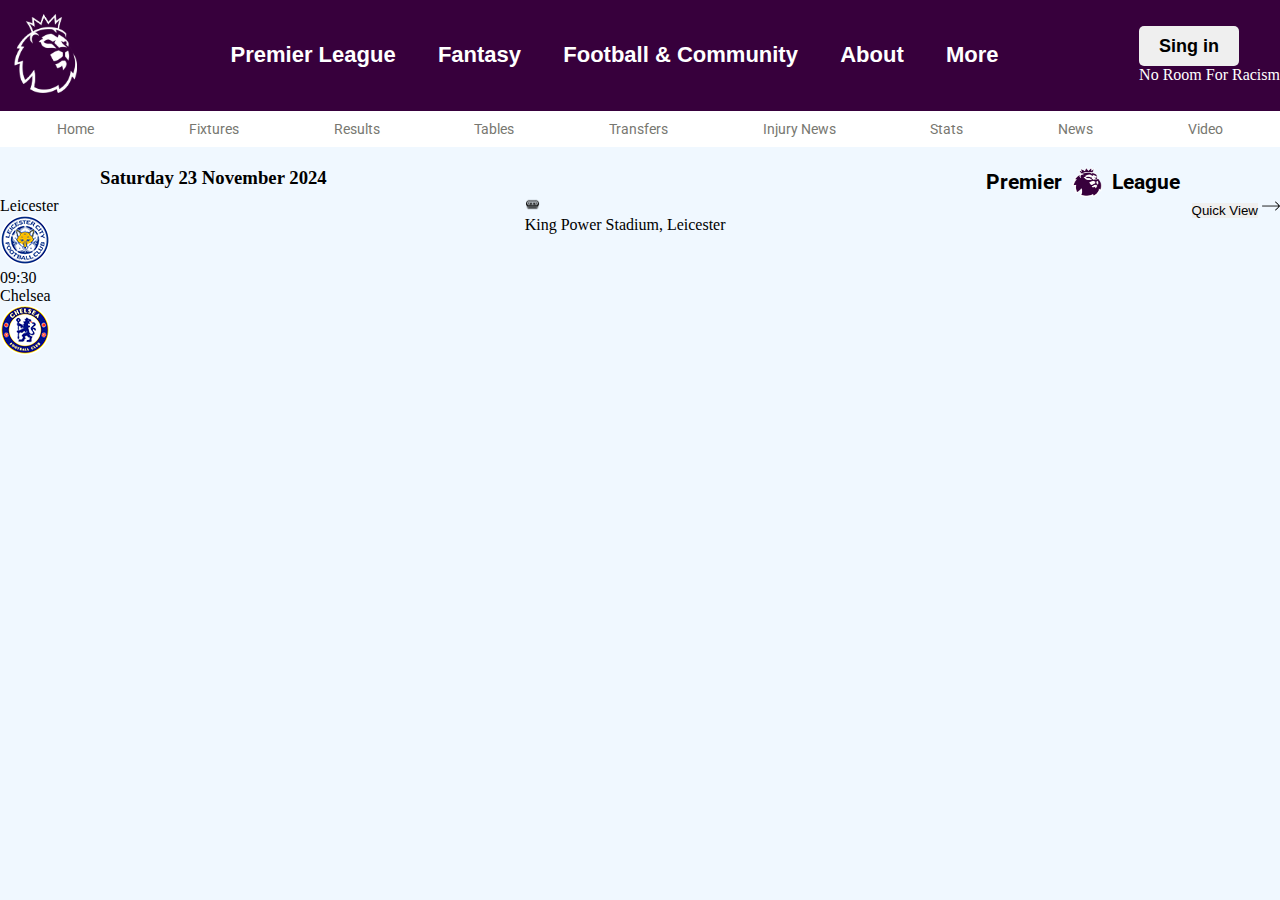
==== PL_Site/index.html @ a8268d05 "Primeira Versão" ====
<!DOCTYPE html>
<html lang="en">
<head>
    <meta charset="UTF-8">
    <meta name="viewport" content="width=device-width, initial-scale=1.0">
    <title>premierleague</title>
    <link rel="stylesheet" href="style.css">
    <style>
        @import url('https://fonts.googleapis.com/css2?family=Inter:ital,opsz,wght@0,14..32,100..900;1,14..32,100..900&family=Roboto:ital,wght@0,100;0,300;0,400;0,500;0,700;0,900;1,100;1,300;1,400;1,500;1,700;1,900&display=swap');
    </style>
</head>
<body>
    <header class="cabeçalho">
      <div>
        <img src="./imagens/LogoPL.png" id="LogoPL">  
      </div>
      <div class="link_menu">
        <p>Premier League</p>
        <p>Fantasy</p>
        <p>Football & Community</p>
        <p>About</p>
        <p>More</p>
      </div>
      <div>
        <button type="submit" class="botão_sign">Sing in</button>
        <p id="text_racism">No Room For Racism</p>
      </div>
    </header>
    <div class="main">
        <div>
            <div class="menu_pesquisa">
                
                <a>Home</a>
                <a>Fixtures</a>
                <a>Results</a>
                <a>Tables</a>
                <a>Transfers</a>
                <a>Injury News</a>
                <a>Stats</a>
                <a>News</a>
                <a>Video</a>
            </div>                                                               
        </div>
        <div class="games_tab">
            <div class="Days">
                <h3> Saturday 23 November 2024</h3>
                <div class="logo_tab">
                    <h3>Premier</h3>
                    <img src="./imagens/LogoPL.png" id="logo_leao_tab">
                    <h3>League</h3>
                </div>
            </div>
            <div class="Games">
                <div id="tab_confronto">
                    <div class="time_casa">
                        <p>Leicester</p>
                        <img src="./imagens/Times/Leicester.png" alt="">
                    </div>
                    <data value="data">09:30</data>
                    <div class="time_visitante">
                        <p>Chelsea</p>
                        <img src="./imagens/Times/Chelsea.png" alt="">
                    </div>
                </div>
                <div id="estadios">
                    <img src="./imagens/stadium.png" alt="" width="15px" height="15px">
                    <p>King Power Stadium, Leicester</p>
                </div>
                <div class="botao_assistir">
                    <button type="button">Quick View</button>
                    <img src="./imagens/right-arrow.png" alt="" width="18px" height="18px">
                </div>
            </div>
        </div>





























    </main>
</body>
</html>
---- PL_Site/style.css ----
*{
    margin: 0;
    padding: 0;
    box-sizing: border-box;
    text-decoration: none;
    list-style: none;
    border: none;

    /*Cores*/
    --text--collor: #fff;
    --background--menu:#37003C;
    --letras--menu:#777770;

}
body{
   font-size: 100%;
   background-color: aliceblue;
   width: 100%;

}
/*Estilizand o cabeçalho*/
.cabeçalho{
    display: flex;
    justify-content: space-between;
    align-items: center;
    background-color: var(--background--menu);

}
#LogoPL{
    width: 90px;
    padding: 15%;
}
.link_menu{
    display: flex;
    justify-content: space-between;
    width: 60%;
    font-size: 22px;
    font-family:sans-serif;
    font-weight: bold;
    color: var(--text--collor);
}
.botão_sign{
    width: 100px;
    height: 40px;
    border-radius: 05px;
    font-size: 18px;
    font-family:sans-serif;
    font-weight: bold;
}
#text_racism{
    justify-content: start;
    color: var(--text--collor);
}
/*Estilizando o menu de pesquisa*/
.menu_pesquisa{
    display: flex;
    justify-content:space-around;
    align-items: center;
    padding: 10px;
    font-size: 14px;
    color: #777770;
    font-family: "Roboto", sans-serif;
    background-color: #fff;
}
a:hover{
    font-weight: bold;
    color: #37003C;
    transform: translate(5px);
}
/*Estilizando a parte da tabela*/
.Days{
    display: flex;
    justify-content: space-between;
    padding: 20px 100px 0px 100px;
    
}
.logo_tab{
    display: flex;
    justify-content: space-between;
    align-items: center;
    font-size: 18px;
    font-family: "Roboto", sans-serif;
    font-weight: bold;
    font-style: normal;
}
#logo_leao_tab{
    height:30px;
    width:30px;
    margin: 0px 10px;
}
.Games{
    display:flex;
    justify-content: space-between;
}
.tab_confronto{
    display: flex;
    justify-content: space-between;
}
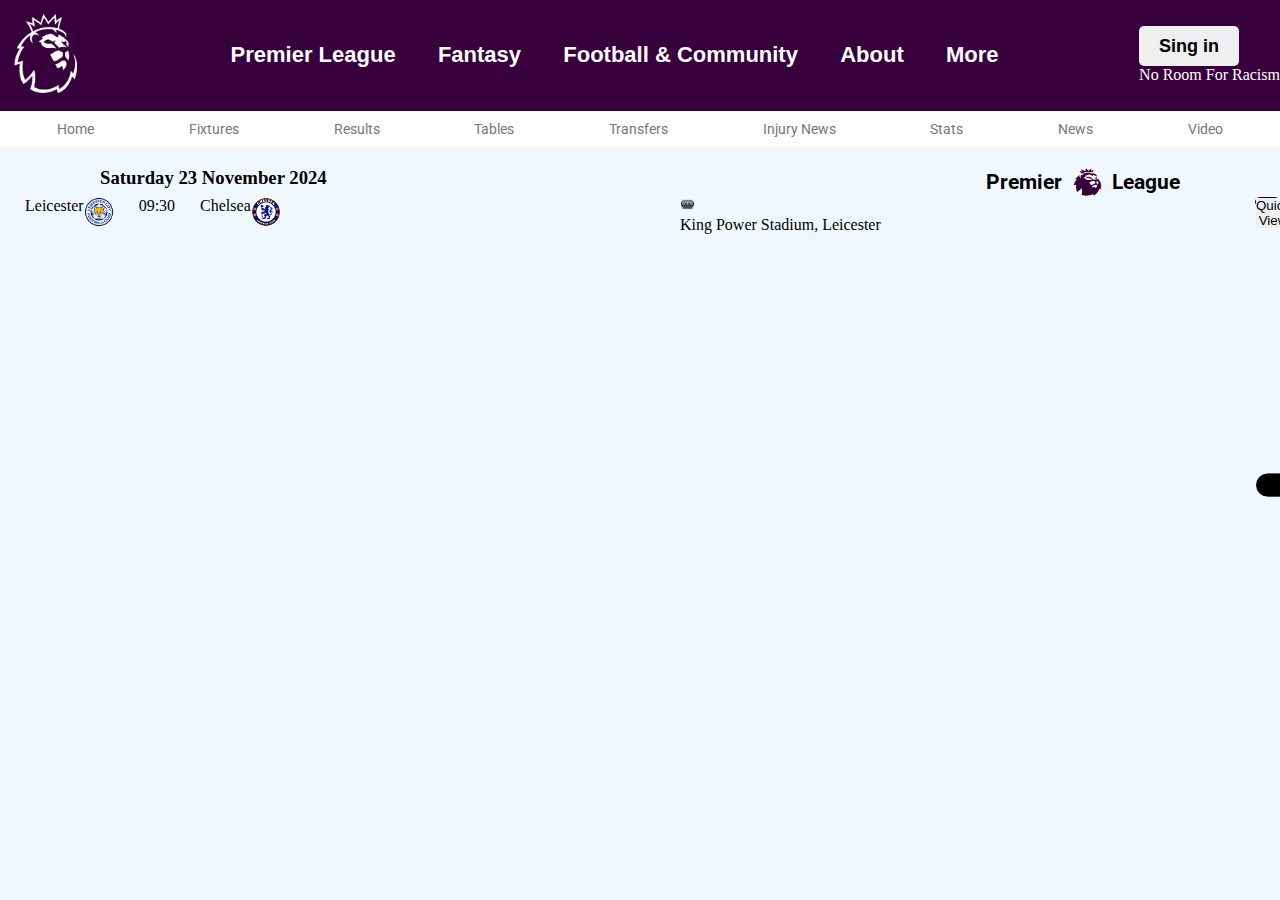
==== commit 8cb04c68: "Primeira Versão" ====
--- a/PL_Site/index.html
+++ b/PL_Site/index.html
@@ -52,15 +52,20 @@
             </div>
             <div class="Games">
                 <div id="tab_confronto">
-                    <div class="time_casa">
-                        <p>Leicester</p>
-                        <img src="./imagens/Times/Leicester.png" alt="">
+                    <div class="area_confrontos">
+                        <div class="time_casa">
+                            <p>Leicester</p>
+                            <img src="./imagens/Times/Leicester.png" width="30px"
+                            height="30px">
+                        </div>
+                        <data value="data">09:30</data>
+                        <div class="time_visitante">
+                            <p>Chelsea</p>
+                            <img src="./imagens/Times/Chelsea.png" alt="" width="30px"
+                            height="30px">
+                        </div>
                     </div>
-                    <data value="data">09:30</data>
-                    <div class="time_visitante">
-                        <p>Chelsea</p>
-                        <img src="./imagens/Times/Chelsea.png" alt="">
-                    </div>
+                    
                 </div>
                 <div id="estadios">
                     <img src="./imagens/stadium.png" alt="" width="15px" height="15px">
@@ -68,7 +73,7 @@
                 </div>
                 <div class="botao_assistir">
                     <button type="button">Quick View</button>
-                    <img src="./imagens/right-arrow.png" alt="" width="18px" height="18px">
+                    <img src="./imagens/right-arrow.png" alt="" >
                 </div>
             </div>
         </div>
--- a/PL_Site/style.css
+++ b/PL_Site/style.css
@@ -95,5 +95,32 @@
 }
 .tab_confronto{
     display: flex;
+    justify-content: space-around;
+}
+.area_confrontos{
+    display: flex;
+    justify-items: center;
+}
+.time_casa{
+    display: flex;
     justify-content: space-between;
+    padding: 0px 25px 0px 25px;
+}
+
+.time_visitante{
+    display: flex;
+    align-items: ;
+    justify-content:space-around;
+    padding: 0px 25px 0px 25px;
+}
+
+
+
+.botao_assistir{
+    
+    width: 25px;
+    height: 10px;
+    border: solid 1px;
+    border-radius: 5px;
+    background-color: #fff;
 }